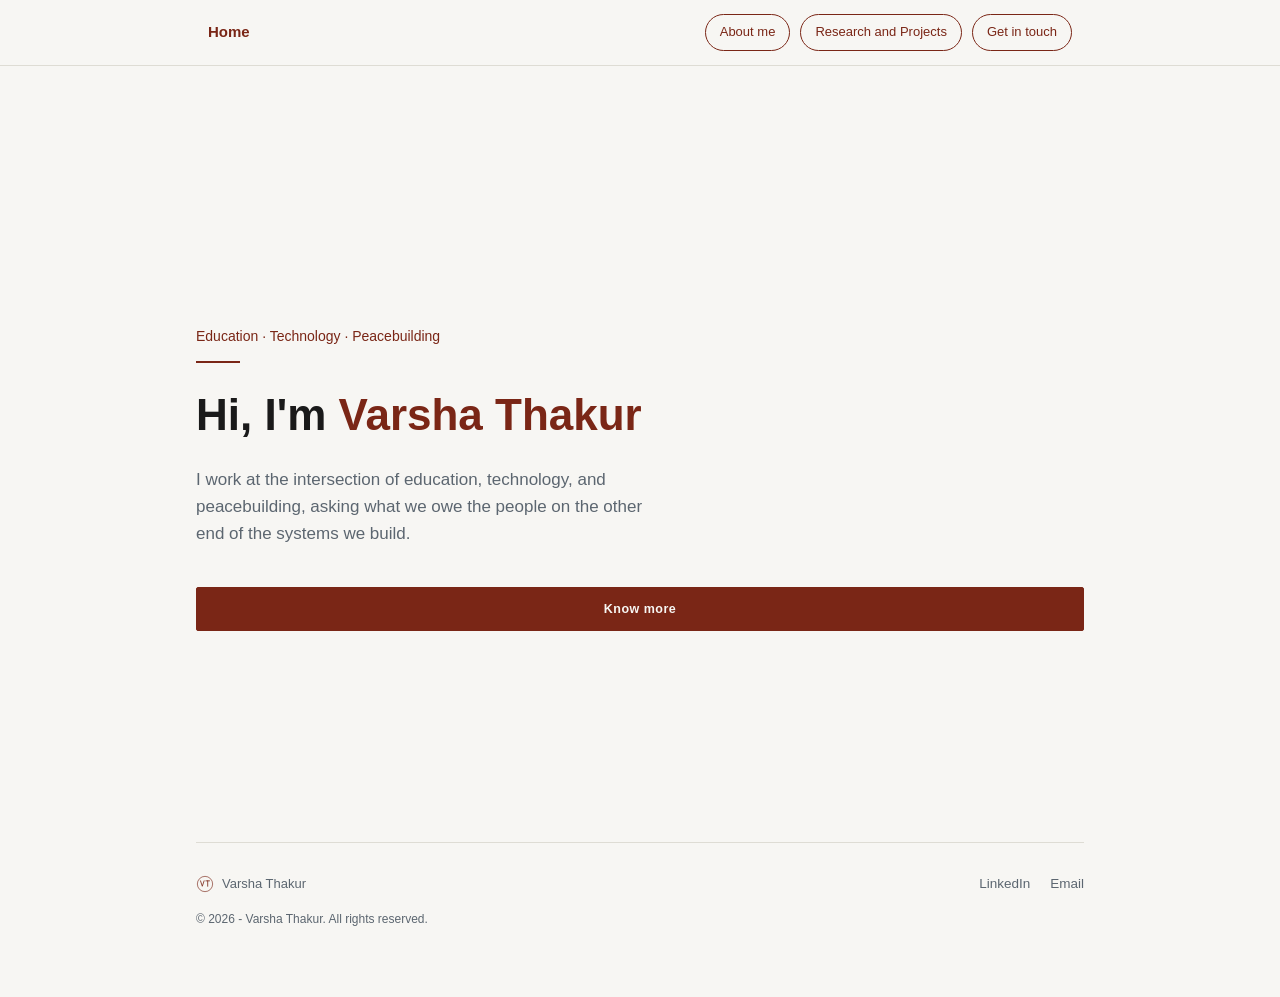
==== index.html @ e5373cf2 "Add files via upload" ====
<!DOCTYPE html>
<html lang="en">
<head>
<meta charset="UTF-8">
<meta name="viewport" content="width=device-width, initial-scale=1.0">
<title>Varsha Thakur</title>
<link rel="stylesheet" href="styles.css">
</head>
<body>

<div class="topnav">
  <div class="topnav-inner">
    <a class="topnav-name active" href="index.html">Home</a>
    <div class="topnav-links">
      <a class="nav-btn" href="about.html">About me</a>
      <a class="nav-btn" href="portfolio.html">Research and Projects</a>
      <a class="nav-btn" href="contact.html">Get in touch</a>
    </div>
  </div>
</div>

<div class="wrap">

  <section id="hero">
    <div class="hero-eyebrow">Education &middot; Technology &middot; Peacebuilding</div>
    <div class="eyebrow-rule"></div>
    <h1 class="hero-title">Hi, I'm <span class="accent">Varsha Thakur</span></h1>
    <p class="hero-sub">I work at the intersection of education, technology, and peacebuilding, asking what we owe the people on the other end of the systems we build.</p>
    <a class="cta-next" href="about.html">Know more</a>
  </section>

  <footer>
    <div class="footer-row">
      <div class="foot-name"><svg class="monogram" width="18" height="18" viewBox="0 0 40 40" xmlns="http://www.w3.org/2000/svg"><circle cx="20" cy="20" r="17" fill="none" stroke="currentColor" stroke-width="1.4"/><path d="M10 13 L14 25 L18 13" fill="none" stroke="currentColor" stroke-width="1.8" stroke-linecap="round" stroke-linejoin="round"/><path d="M22 13 L30 13 M26 13 L26 25" fill="none" stroke="currentColor" stroke-width="1.8" stroke-linecap="round"/></svg>Varsha Thakur</div>
      <div class="social-links">
        <a href="coming-soon.html" target="_blank" rel="noopener">LinkedIn</a>
        <a href="coming-soon.html" target="_blank" rel="noopener">Email</a>
      </div>
    </div>
    <div class="footer-credit">&copy; 2026 - Varsha Thakur. All rights reserved.</div>
  </footer>

</div>

</body>
</html>
---- styles.css ----
:root{
  --bg: #F7F6F3;
  --bg-alt: #EEEDE7;
  --ink: #1A1A1A;
  --ink-soft: #5C6670;
  --accent: #7A2616;
  --accent-light: #8F3323;
  --rule: #DEDCD4;
  --serif: 'Helvetica Neue', Helvetica, Arial, sans-serif;
  --sans: 'Helvetica Neue', Helvetica, Arial, -apple-system, BlinkMacSystemFont, sans-serif;
}

*{ box-sizing: border-box; margin:0; padding:0; }

body{
  background: var(--bg);
  color: var(--ink);
  font-family: var(--sans);
  line-height: 1.6;
  -webkit-font-smoothing: antialiased;
}

.wrap{ max-width: 920px; margin: 0 auto; padding: 14px 16px 18px; }

/* persistent top nav */
.topnav{
  position: fixed;
  top: 0; left: 0; right: 0;
  background: rgba(247, 246, 243, 0.94);
  backdrop-filter: blur(6px);
  border-bottom: 1px solid var(--rule);
  z-index: 50;
}
.topnav-inner{
  max-width: 920px;
  margin: 0 auto;
  padding: 14px 28px;
  display: flex;
  align-items: center;
  justify-content: space-between;
  gap: 16px;
  flex-wrap: wrap;
}
.topnav-name{
  display: inline-block;
  font-family: var(--sans);
  font-weight: 700;
  font-size: 15px;
  color: var(--accent);
  text-decoration: none;
}
.topnav-name.active{ color: var(--accent); }
.topnav-links{ display: flex; gap: 10px; flex-wrap: wrap; }
.nav-btn{
  display: inline-block;
  font-family: var(--sans);
  font-size: 13px;
  font-weight: 500;
  color: var(--accent);
  background: transparent;
  border: 1px solid var(--accent);
  border-radius: 20px;
  padding: 7px 14px;
  text-decoration: none;
  cursor: pointer;
  transition: background .15s ease, color .15s ease;
  white-space: nowrap;
}
.nav-btn:hover{ background: var(--accent); color: var(--bg); }
.nav-btn:focus-visible{ outline: 2px solid var(--accent); outline-offset: 2px; }
.nav-btn.active{ background: var(--accent); color: var(--bg); }

/* hero */
#hero{
  min-height: 92vh;
  display: flex;
  flex-direction: column;
  justify-content: center;
  padding-top: 100px;
  border: none;
}

.hero-eyebrow{
  font-size: 14px; color: var(--accent); font-weight: 500;
  margin-bottom: 14px;
}
.eyebrow-rule{
  height: 1.5px; width: 44px; background: var(--accent);
  margin-bottom: 24px; transform-origin: left;
  animation: draw-rule 0.7s cubic-bezier(.4,0,.2,1) both;
}
.hero-title{
  font-family: var(--serif);
  font-weight: 700;
  font-size: clamp(22px, 6.5vw, 44px);
  line-height: 1.25;
  white-space: nowrap;
  margin-bottom: 24px;
}
.hero-title .accent{ color: var(--accent); }
.hero-sub{
  font-size: 17px;
  color: var(--ink-soft);
  max-width: 48ch;
  margin-bottom: 40px;
}
.cta-next{
  display: inline-block;
  font-family: var(--sans);
  font-size: 12.5px;
  font-weight: 600;
  letter-spacing: 0.04em;
  color: var(--bg);
  background: var(--accent);
  padding: 11px 22px;
  text-align: center;
  text-decoration: none;
  border: 1px solid var(--accent);
  border-radius: 2px;
  cursor: pointer;
  transition: background .15s ease;
}
.cta-next:hover{ background: var(--accent-light); border-color: var(--accent-light); }
.cta-next:focus-visible{ outline: 2px solid var(--accent); outline-offset: 3px; }

section:not(#hero){
  padding: 108px 60px 68px;
  border-top: 1px solid var(--ink);
  border-bottom: 1px solid var(--ink);
  margin: 16px 0 80px;
}
section:not(#hero):last-of-type{ margin-bottom: 0; }

.section-num{
  font-size: 14px; color: var(--accent); font-weight: 500;
  margin-bottom: 10px;
}
h2.section-title{
  font-family: var(--serif);
  font-weight: 700;
  font-size: 30px;
  margin-bottom: 12px;
}
.title-rule{
  height: 2px; width: 72px; background: var(--accent);
  margin-bottom: 40px; transform-origin: left;
  animation: draw-rule 0.7s cubic-bezier(.4,0,.2,1) both;
}
@keyframes draw-rule{ from{ transform: scaleX(0); } to{ transform: scaleX(1); } }
@media (prefers-reduced-motion: reduce){
  .title-rule, .eyebrow-rule{ animation: none; }
}

/* about */
.about-grid{
  display: grid;
  grid-template-columns: 340px 1fr;
  gap: 48px;
  align-items: start;
}
.about-photo{
  width: 340px; height: 400px;
  border-radius: 6px;
  background: var(--bg-alt);
  border: 1px solid var(--rule);
  display: flex; align-items: center; justify-content: center;
  font-size: 13px; color: var(--ink-soft); text-align: center;
  padding: 16px;
}
.about-text p{
  font-size: 16px; max-width: 58ch; margin-bottom: 16px;
}
.about-text p:last-child{ margin-bottom: 0; }

/* resume link */
.resume-link{
  display: inline-flex;
  align-items: center;
  gap: 8px;
  font-size: 14.5px;
  font-weight: 500;
  color: var(--accent);
  text-decoration: none;
  border: 1px solid var(--accent);
  border-radius: 3px;
  padding: 10px 18px;
  margin-top: 32px;
  margin-bottom: 10px;
}
.resume-link:hover, .resume-link:focus-visible{ background: var(--accent); color: var(--bg); }
.resume-link .ext{ font-size: 11px; opacity: 0.75; }

/* project rows: research and projects */
.proj-row{
  display: grid;
  grid-template-columns: 1fr 2fr;
  gap: 32px;
  padding: 36px 0;
  border-top: 1px solid var(--rule);
  align-items: center;
}
.proj-row:last-child{ border-bottom: 1px solid var(--rule); }
.proj-tag{
  font-size: 12.5px; color: var(--accent); font-weight: 500; margin-bottom: 8px;
}
.proj-title{
  font-family: var(--serif); font-size: 18px; font-weight: 700; margin-bottom: 8px;
}
.proj-desc{ font-size: 14.5px; color: var(--ink-soft); }
.proj-meta{ font-size: 12.5px; color: var(--ink-soft); margin-top: 12px; }
.proj-link{
  display: inline-block; margin-top: 10px; font-size: 13.5px;
  color: var(--accent); text-decoration: none;
  border-bottom: 1px solid var(--accent); padding-bottom: 1px;
}
.proj-link:hover, .proj-link:focus-visible{ color: var(--ink); border-bottom-color: var(--ink); }
.proj-visual{
  border: 1px solid var(--rule);
  border-radius: 6px;
  background: var(--bg-alt);
  min-height: 160px;
  display: flex;
  align-items: center;
  justify-content: center;
  font-size: 13px;
  color: var(--ink-soft);
  text-align: center;
  padding: 16px;
}

/* contact */
.contact-cta{
  font-size: 16px; color: var(--ink-soft); max-width: 50ch; margin-bottom: 28px;
}
.contact-email{
  font-family: var(--serif);
  font-size: 28px;
  color: var(--ink);
  text-decoration: none;
  border-bottom: 2px solid var(--accent);
  padding-bottom: 3px;
}
.contact-email:hover, .contact-email:focus-visible{ color: var(--accent); }
.edit-note{ font-size: 12.5px; color: var(--ink-soft); font-style: italic; margin-top: 10px; }

footer{
  border-top: 1px solid var(--rule);
  padding: 30px 0 50px;
  display: flex; flex-direction: column; gap: 14px;
}
.footer-row{
  display: flex; justify-content: space-between; align-items: center;
  flex-wrap: wrap; gap: 14px;
}
footer .foot-name{
  font-size: 13px; color: var(--ink-soft);
  display: flex; align-items: center; gap: 8px;
}
.monogram{ display: inline-block; vertical-align: middle; color: var(--accent); }
.social-links{ display: flex; gap: 20px; }
.social-links a{
  font-size: 13.5px; color: var(--ink-soft); text-decoration: none;
  border-bottom: 1px solid transparent;
}
.social-links a:hover, .social-links a:focus-visible{ color: var(--accent); border-bottom-color: var(--accent); }
.footer-credit{ font-size: 12px; color: var(--ink-soft); }

a:focus-visible{ outline: 2px solid var(--accent); outline-offset: 2px; }

@media (max-width: 480px){
  .topnav-name{ display: none; }
}

@media (max-width: 640px){
  .wrap{ padding: 10px 12px 14px; }
  .about-grid{ grid-template-columns: 1fr; }
  .about-photo{ width: 100%; max-width: 320px; height: 320px; }
  .proj-row{ grid-template-columns: 1fr; }
  .proj-visual{ min-height: 110px; order: 2; }
  section:not(#hero){ padding: 96px 28px 48px; margin-bottom: 50px; }
}
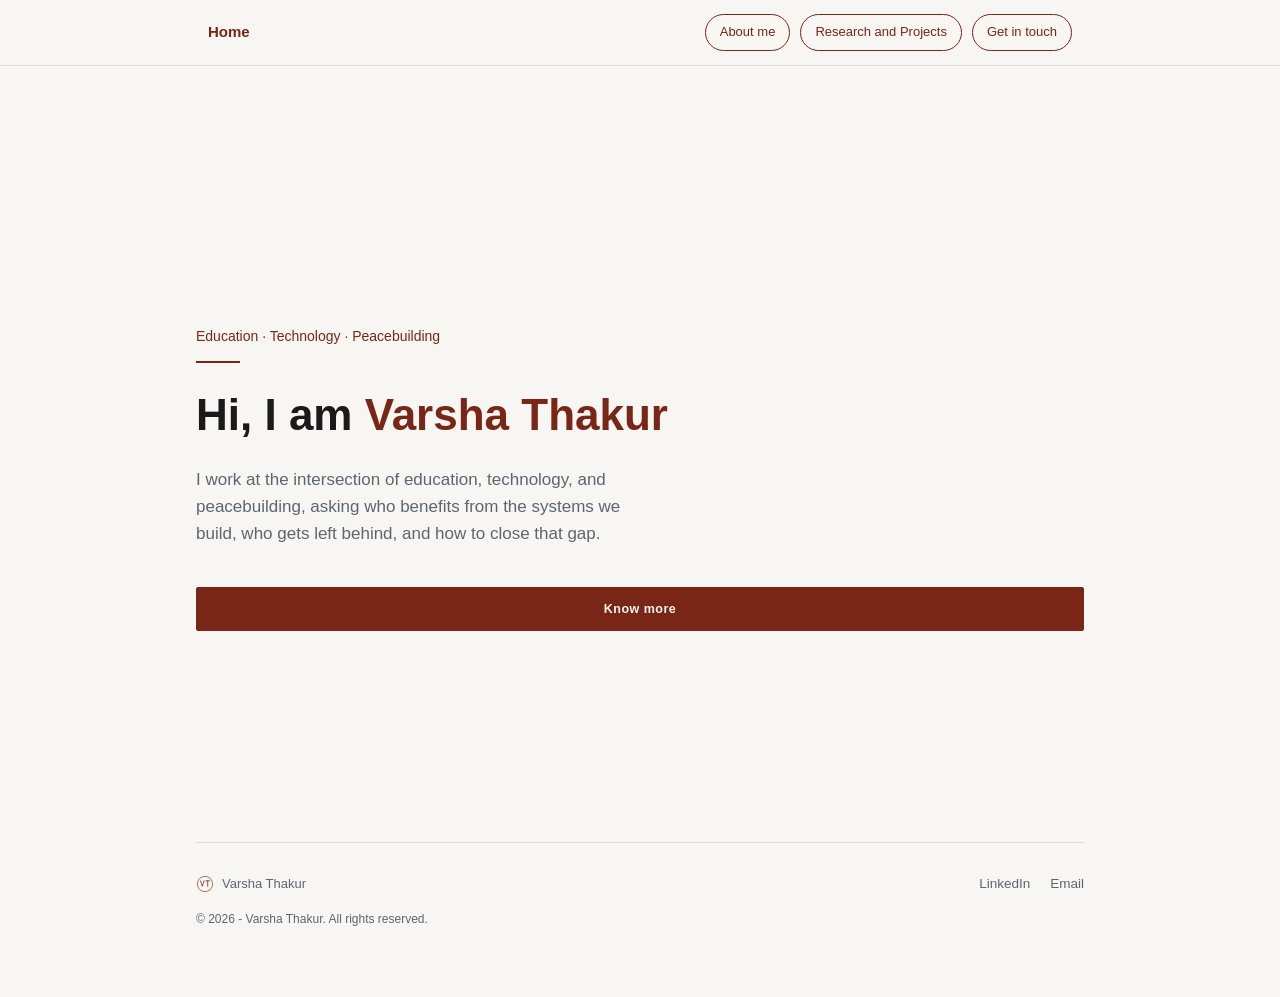
==== commit d3af58f0: "Revise hero title and subtitle for better impact Updated hero section text for clarity and emphasis." ====
--- a/index.html
+++ b/index.html
@@ -24,8 +24,8 @@
   <section id="hero">
     <div class="hero-eyebrow">Education &middot; Technology &middot; Peacebuilding</div>
     <div class="eyebrow-rule"></div>
-    <h1 class="hero-title">Hi, I'm <span class="accent">Varsha Thakur</span></h1>
-    <p class="hero-sub">I work at the intersection of education, technology, and peacebuilding, asking what we owe the people on the other end of the systems we build.</p>
+    <h1 class="hero-title">Hi, I am <span class="accent">Varsha Thakur</span></h1>
+    <p class="hero-sub">I work at the intersection of education, technology, and peacebuilding, asking who benefits from the systems we build, who gets left behind, and how to close that gap.</p>
     <a class="cta-next" href="about.html">Know more</a>
   </section>
 
